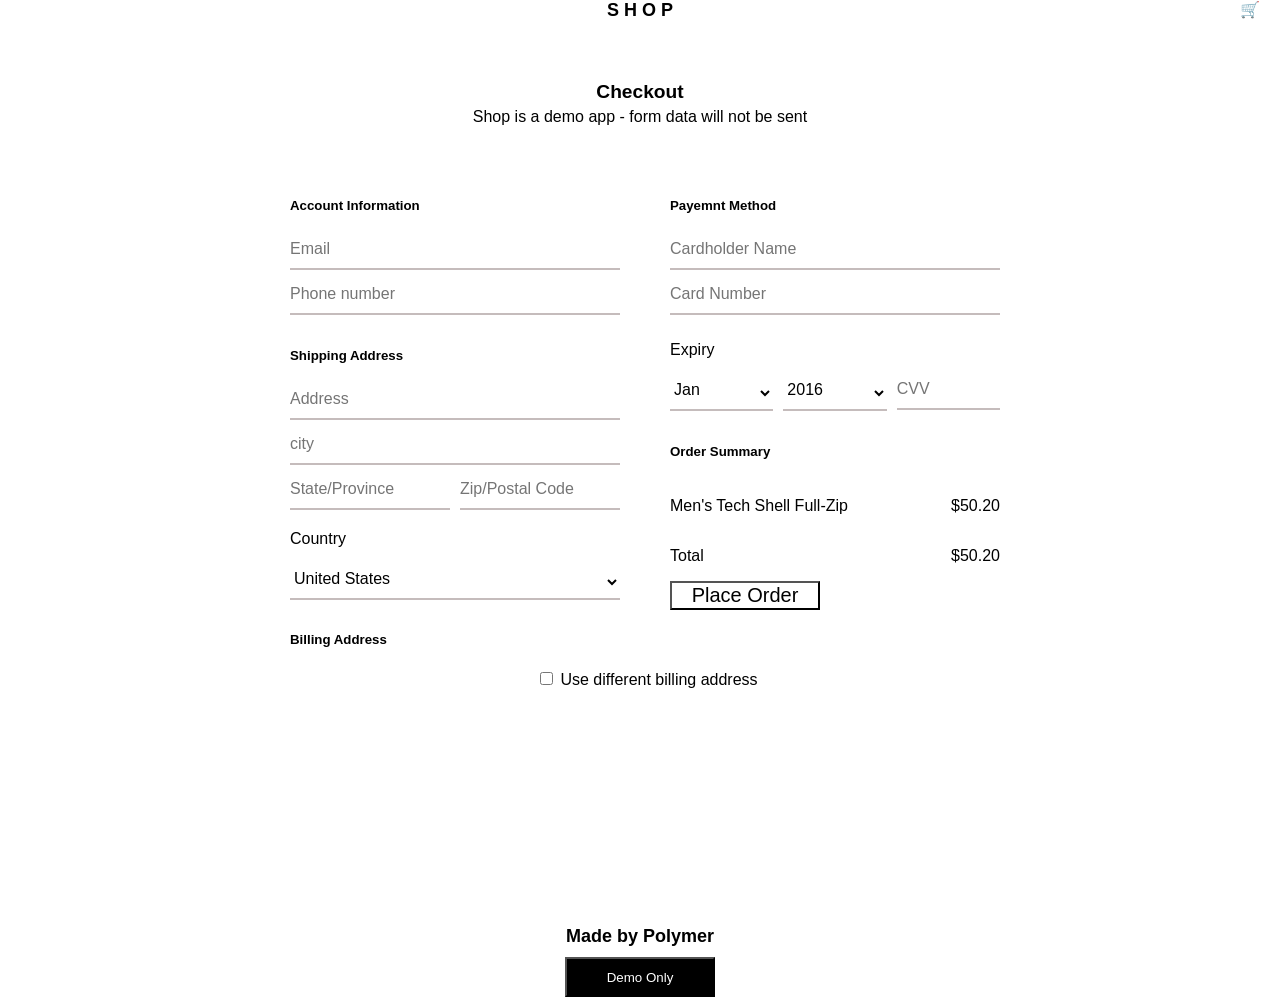
==== checkout.html @ 61aa3599 "add shop polymner project" ====
<!DOCTYPE html>
<html lang="en">
<head>
    <meta charset="UTF-8">
    <meta name="viewport" content="width=device-width, initial-scale=1.0">
    <title>Document</title>
    <link href = "styles.css" rel = "stylesheet"> 
    

</head>
<body>


    <div class = "checkout-container">
        <a href="home.html"><div class="title">S H O P</div></a>
        <a href="cart.html"><div class="cart">🛒</div></a>
        <input type="checkbox" id="menu" class="hamberger">
            <label for="menu" class = "hamberger-symbol">☰</label>
       
        
        <div class="category-options">
            <input type="radio" id="mensoutwear-radio" name="category" checked>
            <input type="radio" id="ladiesoutwear-radio" name="category">
            <input type="radio" id="menstshirts-radio" name="category">
            <input type="radio" id="ladiestshirts-radio" name="category">
        </div>

        <div class="main">
            <div class="dup">
                

                <div class="navigator">
                    <a href="./item-listing-page.html#mensoutwear">Men's Outerwear</a>
                    <a href="./item-listing-page.html#ladiesOutWear">Ladies' Outerwear</a>
                    <a href="./item-listing-page.html#menstshirts">Men's T-shirts</a>
                    <a href="./item-listing-page.html#ladiestshirts">Ladies' T-shirts</a>
                </div>
            </div>

            
        </div>
         <div class = "header">
            <span class = "head">Checkout</span>
            <span class = "details">Shop is a demo app - form data will not be sent</span>
         </div>
         <div class = "checkout">
            <div class = "shippingAddress">
                <h5 class = "Info">Account Information</h5>

                <div class = "email">
                    
                    <input type = "email" class = "line-input" placeholder="Email" required>
                </div>

                <div class = "phone">


                    <input type = "tel" class = "line-input" placeholder="Phone number">
                    
                </div>
                <h5 class = "shipping">Shipping Address</h5>
                <div class = "shipping">
                
                    <input type ="textarea" class = "line-input" placeholder="Address" required>
                </div>
                <div class = "city">
                
                    <input type ="text" class = "line-input" placeholder="city" required>
                </div>


                <div class = "stateandpin">
                    <span class = "state">
                    
                        <input type ="text" class = "line-input" placeholder="State/Province" required>

                    </span>
                    <span class = "zip">
                    
                        <input type ="text" class = "line-input" placeholder="Zip/Postal Code" required>

                    </span>
                </div>

                <div class = "country">
                    <p class = "name">Country</p>
                    <select class = "country">
                        <option>United States</option>
                        <option>Canada</option>
                        
                    </select>
                </div>

            
            
                <div class = "billing Address">
                    <h5 class = "billing">Billing Address</h5>
                    <label for = "billing">
                        <input type = "checkbox" id = "billing"> Use different billing address</label>
                    </label>

                </div>



            </div>

            <div class = "payment">
                <h5 class = "method">Payemnt Method</h5>
                <input type = "text" class = "line-input" placeholder="Cardholder Name" required>
                <br>
                <input type = "text" class = "line-input" placeholder = "Card Number" required>
                <br>

                <p class = "expiry">Expiry</p>
                <div class = "date">
                    
                    <select class = "month">
                        <option>Jan</option>
                        <option>Feb</option>
                        <option>Mar</option>
                        <option>Apr</option>
                        <option>May</option>
                        <option>Jun</option>
                        <option>Jul</option>
                        <option>Aug</option>
                        <option>Sep</option>
                        <option>Oct</option>
                        <option>Nov</option>
                        <option>Dec</option>
                    </select>

                    <select class = "year">
                        <option>2016</option>
                        <option>2017</option>
                        <option>2018</option>
                        <option>2019</option>
                        <option>2020</option>
                        <option>2021</option>
                        <option>2022</option>
                        <option>2023</option>
                        <option>2024</option>
                        <option>2025</option>
                        <option>2026</option>
                        
                    </select>
                
                    <span><input type = "text" class = "line-input" placeholder = "CVV"></span>

                </div>

                <div class = "ordersummary">
                    <h5 class = "summary">Order Summary</h5>
                    <div class = "details">
                        <p class = "ordername">Men's Tech Shell Full-Zip</p>
                        <p class = "price">$50.20</p>
                    </div>

                    <div class = "total">
                        <p class = "total">Total</p>
                        <p class = "totalprice">$50.20</p>
                    </div>
                </div>

                
                <div class = "order-button">
                    <button class = "placeorder">Place Order</button>
                </div>

            

                
            </div>

        </div>
        <div class = "footer">
            <a href = "https://polymer-library.polymer-project.org/3.0/docs/apps/"><div class = "title">Made by Polymer</div></a>
            <div class = "button"><button>Demo Only</button></div>

            </div>
        
    </div>
---- styles.css ----
/* home page css */

    * {
        box-sizing: border-box;
    }

    body {
        margin: 0;
        padding: 0;
        overflow-x: hidden;
    }


    
    .home-container {
      
        display: flex;
        flex-direction: column;
        width: auto;
        
        
    }

    .title {
        margin-top: 10px;
    }
    

    .container img{
        max-width: 100%;
        height: auto;
     
      
        
    }
    .navigator label{
        display: flex;
        justify-content: flex-start;
        color: black;


    }
    .main {
        display: flex;
        justify-content: center;
        align-items: center;
        position: relative;
        height: 40px;
        width: 100%;
        margin: 0;
        padding: 0;
       
    }

    .main .title {

        position: absolute;
        left: 50%;
        transform: translate(-50%);
        margin: 0;
        padding: 0;
        text-align: center;
    }
    label{
        position: absolute;
        left: 20px;
    }

    .cart {
        position: absolute;
        top: 0;
        right: 20px;
      
    }

    a {
        text-decoration: none;
        color: black;
    }

    
    .navigator {
        display: none;
    
    
    }
    #menu {
        display: none;
        
    } 



    
    


    

    

    #menu:checked ~ .main .navigator {
        display: flex;
        flex-direction: column;
        justify-content: flex-start;
        align-items: flex-start;
        position: fixed;
        left: 0;
        height: 100vh;
        width: 250px;
        background-color: white;
        
    
    }

    .navigator a{
        display: block;
        position: static;
        height: auto;
        margin: 0;
        padding: 15px;
        background-color: white;
        
        cursor: pointer;
    
        
       
    }

    



    .menoutwear, .ladiesoutwear{
        margin-top: 20px;
        display: flex;
        flex-direction: column;
        align-items: center;
        gap: 10px;
        width: 100%;
    }

    .menoutwear img, .ladiesoutwear img{
        width: 100%;
        height: 250px;
        object-fit: cover;
        display: block;
    }


    .title, .items .item1 a {
        
        color: black;
        text-align: center;
        font-size: large;
        font-weight: bold;
        margin: 0;
    }

    

    .tshirts {
        
        margin-top: 20px;
        display: flex;
        
    }

    .tshirts img {
        width: 100%;
        height: 200px;
        object-fit: cover;
        display: block;
    }

    

    .tshirts .title {
        margin-top: 20px;
        display: flex;
        justify-content: space-around;
       
    }

    .tshirts .shop {
        margin-top: 20px;
        display: flex;
        justify-content: space-around;
        
    }

    .shop button {
       
        height: 40px;
        width: 150px;
        margin-bottom: 10px;
        

    }


    
    .footer {
        
        display: flex;
        flex-direction: column;
        align-items: center;
        gap: 10px;
    }

    


    .footer .button button {
        height: 40px;
        width: 150px;
        background-color: black;
        color: white;
        
     
    } 

    .category-options {
        display: none;
    }

    .products section {
        display: none;
    }

    .products:not(:has(section:target)) #mensoutwear {
        display: block;
    }

    .products section:target {
        display: block;
    }

   
    body:has(#mensoutwear:target) .navigator a[href$="#mensoutwear"],
    body:has(#ladiesOutWear:target) .navigator a[href$="#ladiesOutWear"],
    body:has(#menstshirts:target) .navigator a[href$="#menstshirts"],
    body:has(#ladiestshirts:target) .navigator a[href$="#ladiestshirts"] {
        font-weight: bold;
        
    }

    body:not(:has(section:target)) .navigator a[href$="#mensoutwear"] {
        font-weight: bold;
    
    }

    @media(min-width: 768px) { 
        img {
            margin-top: 20px;
        }
        .container {
            display: flex;
            flex-direction: column;
            width: auto;
        
        }

        .tshirts {
            margin-top: 20px;
            display: flex;
            align-items: flex-start;
            width: 100%;
        }

        .tshirt-item {
            flex: 1;
            display: flex;
            flex-direction: column;
            align-items: center;
        }



        .tshirts img {
       
            margin-right: 0px;
            width: 100%;
            height: 400px;
            object-fit: cover;
           
        }

       

       
        
        .navigator {
        
            display: flex;
            flex-direction: row;
            justify-content: center;
            align-items: center;
            gap: 25px;
            margin-top: 0;
            position: static;
            width: auto;
            height: auto;
            margin-top: 20px;
            background-color: transparent;



           

        }

        .navigator a {
            display: block;
            position: static;
            padding: 10px;
            background-color: transparent;
            white-space: nowrap;
        }

        .hamberger, .hamberger-symbol {
            display: none;
        }

        body:has(#mensoutwear:target) .navigator a[href$="#mensoutwear"],
        body:has(#ladiesOutWear:target) .navigator a[href$="#ladiesOutWear"],
        body:has(#menstshirts:target) .navigator a[href$="#menstshirts"],
        body:has(#ladiestshirts:target) .navigator a[href$="#ladiestshirts"] {
            font-weight: bold;
            border-bottom: 2px solid black;
        
        }

        body:not(:has(section:target)) .navigator a[href$="#mensoutwear"] {
            font-weight: bold;
            border-bottom: 2px solid black;
    
        }

        


        
    }

    @media(min-width: 1200px) {
        
        .menoutwear, .ladiesoutwear{
        margin-top: 20px;
        display: flex;
        flex-direction: column;
        align-items: center;
        gap: 10px;
        width: 100%;
    }

    .menoutwear img, .ladiesoutwear img{
        margin-top: 20px;
        max-width: 100%;
        height: auto;
        object-fit: cover;
        display: block;
      
    }
    body:has(#mensoutwear:target) .navigator a[href$="#mensoutwear"],
    body:has(#ladiesOutWear:target) .navigator a[href$="#ladiesOutWear"],
    body:has(#menstshirts:target) .navigator a[href$="#menstshirts"],
    body:has(#ladiestshirts:target) .navigator a[href$="#ladiestshirts"] {
        font-weight: bold;
        border-bottom: 2px solid black;
        
    }

    body:not(:has(section:target)) .navigator a[href$="#mensoutwear"] {
        font-weight: bold;
        border-bottom: 2px solid black;
    
    }
}

    

/* item-listing-page css */
   

         .container {
            display: flex;
            flex-direction: column;
            width: auto;
       
        
        
        }

       

        .items {
            margin-top: 20px;
            display: grid;
            grid-template-columns: 1fr 1fr;
            justify-items: center;
        }

        .items img {
            
            width: auto;
            height: auto;
            object-fit: cover;
            

        }

        .title-image {
            display: none;
        }

        .items span {
            
            font-size: small;
            display: flex;
            flex-direction: column;
        }

        .name {
            margin-top: 10px;
        }

        .cost {
            
            font-weight: lighter;
        }

        .category-item {
            display: flex;
            flex-direction: column;
            justify-content: center;
            align-items: center;
            margin-top: 10px;
          
        }
        .men {
            font-weight: bold;
        }

        

        

        

        @media(min-width: 768px) {
            .items img {
                margin-top: 20px;
                width: 100%;
                height: 283px;
                object-fit: cover;
                display: block;

            }

            .title-image {
                margin-top: 20px;
                display: flex;
                flex-direction: column;
                align-items: center;
                gap: 10px;
                width: auto;
            }

            .title-image img {
                width: auto;
                height: 340px;
                object-fit: cover;
                display: block;
            }
            .items {
                width: 100%;
                height: auto;
                display: grid;
                grid-template-columns: 1fr 1fr 1fr;
                column-gap: 20px;
                margin-top: 40px;

            }

           

            .hamberger, .hamberger-symbol {
                display: none;
            }


        }

        @media(min-width: 1200px) {
            .items {
                display: grid;
                column-gap: 15px;
                

            }
        }


/* item-listing-page css */

        .item-description {
            margin: 20px 30px;
            width: auto;
            color: rgb(132, 126, 126);
            font-size: small;
           
            
        }

        .item-images {
            text-align: center;
            margin: 10px;
           
        }

        .item-images img {
            height: 100%;
            width: 600px;
        }

        hr {
            width: 100%;
            color: rgb(132, 126, 126);
        }

        

        .item-title {
            font-size: 24px;
            font-weight: bold;
            color: black;
            line-height: 28px;
            margin: 0;
            margin-left: 10px;
        }

        .item-price {
            margin-left: 10px;
            margin-bottom: 30px;
        }
        
        .item-size, .item-quantity {
            display: flex;
            gap: 20px;
            margin: 10px;
            margin-left: 0;
            align-items: center;
            padding-left: 0;

        } 

        .size {

            width: 80px;
        }

        .sizes {
            flex: 1;
        }

        select {
            border: none;
            background-color: transparent;
            width: 100%;
            padding: 10px;

           


        }

        .add-cart button{
            height: 30px;
            width: 100%;
            border-radius: 0;

        }

        

        .item-description section {
            display: none;
        }

        .item-description:not(:has(section:target)) #mens-item-description {
            display: block;
        }

        .item-description section:target {
            display: block;
        }

        .cart-popup {
            position: relative;
            max-width: 100%;
            background-color: white;
            height: 200px;
            
    
 
        }

        .cart-popup label {
            position: absolute;
            top: 10px;
            right: 20px;
            left: auto;
            cursor: pointer;
        }

        .title-cart {
            margin-left: 30px;
        }

       

        #cart-open #cart-closed {
            display: none;
        }

        .add-cart .add-cart-btn {
            display: block;
            height: 30px;
            line-height: 30px;
            width: 100%;
            text-align: center;
            background-color: black;
            color: white;
            cursor: pointer;
        }

        


        @media(min-width: 768px) {
            
            .item-images {
                margin: 64px 0px 64px 0px;
                height: 600px;
                width: 600px;
            }

            .item-images img {
                height: 600px;
                width: auto;
            }

            .item-details {
                height: 600px;
                width: 500px;
                margin: 128px 32px 64px 32px;
            }
            
            .item-description section:target,
            .item-description:not(:has(section:target)) #mens-item-description {
                display: flex;
                justify-content: center;
                width: 100%;
                gap: 10px;
            }

            .add-cart .add-cart-btn {
                height: 30px;
                width: 200px;
            }

        }



/* cart css */

        .cart-page {
            display: flex;
            flex-direction: column;
            padding: 20px 20px;
            font-size: 18px;
        }

        .cart-item {
            display: grid;
            grid-template-columns: 80px 1fr auto;
            column-gap: 30px;
            row-gap: 10px;
            align-items: center;
            padding: 20px 0;
        }
       

        .image-item {
            grid-row: 1 / 3;
            height: 80px;
            width: 80px;
            
        }

        .image-item img {
            width: 100%;
            height: 100%;
            object-fit: contain;
        }

        .item-name {
           
            font-size: 18px;
            font-weight: 500;
            margin: 0;
            

        }

        .cart-remove {
            position: static;
            cursor: pointer;
            color: black;
            font-size: 22px;
        }

        .remove-check {
            display: none;
        }

        .item-meta {
            grid-column: 2 / 4;
            display: flex;
            justify-content: flex-end;
            align-items: center;
            gap: 40px;
            color: #777;
        }

        .item-meta select {
            border: none;
            background: transparent;
            font-size: 18px;
            width: auto;
            padding: 0;
        }

        .cart-summary {
            margin-top: 20px;
        }

        .cart-summary-row {
            display: flex;
            justify-content: flex-end;
            gap: 45px;
            font-weight: bold;
        }

        .checkout-button {
            display: block;
            margin: 30px 0  auto auto;
            width: auto;
            padding: 12px 0;
            text-align: center;
            background: black;
            color: white;
        }

        .cart-item:has(.remove-check:checked) {
            display: none;
        }

        

        @media (min-width: 768px) {
            
            .cart-page {
                max-width: 1000px;
                margin: 0 auto;
                padding: 20px 40px;
            }

            .cart-item {
                grid-template-columns: 80px 1fr auto auto;   
                column-gap: 40px;
                align-items: center;
            }

            .image-item {
                grid-row: 1;              
                grid-column: 1;
            }

            .item-name {
                grid-row: 1;
                grid-column: 2;
                text-align: left;
            }

            .item-meta {
                grid-row: 1;                
                grid-column: 3;
                gap: 50px;

            }

            .cart-item label {
                grid-row: 1;
                grid-column: 4;             
                justify-self: end;
            }

           

            .checkout-button {
                height: 50px;
                width: 200px;
                margin-right: 0px;
                
            }

            .cart-container .navigator {
                display: none;
            }
        }

        

   

/* checkout page css */

        body {
            overflow-x: hidden;
            font-family: 'Roboto', 'Noto', sans-serif;
            height: 100%;
        }
        .shippingAddress, .payment {
            max-width: 768px;
            margin-top: 50px;
            margin-left: 20px;
            margin-bottom: 100px;
            margin-right: 10px;
        }
        

        .header {
            margin-top: 20px;
            display: flex;
            flex-direction: column;
            align-items: center;

        }

        .head {
            font-weight: bolder;
            font-size: larger;
            margin-bottom: 5px;
        }

        label {
            display: block;
        }

        .ordersummary {
            max-width: 768px;

        }

        .details, .total {
            display: flex;
            justify-content: space-between;
        }

        .line-input, select {
            border: none;
            background: transparent;
            border-bottom: 2px solid #c5bcbc;
            padding: 5px 0;
            width: 100%;
            font-size: 16px;
            padding-bottom: 10px;
            margin-bottom: 10px;
           
         
        }

        .line-input:focus {
            outline: none;
            border-bottom-color: black;
        }

        .stateandpin {
            display: grid;
            grid-template-columns: 1fr 1fr;
            gap: 10px;
        }

        .date {
            display: grid;
            grid-template-columns: 1fr 1fr 1fr;
            gap: 10px;

        }


        .order-button button{
            font-size : 20px;
            width: 100%;
            height: 50px;
            background-color: blue;
            color: white;
        }

        hamberger-symbol {
            display: none;
        }


        @media(min-width: 768px) {
            .checkout-container .navigator {
                display: none;
            }
            .shippingAddress, .payment {
                width: 330px;
                height: 650px;
                

            }

            .checkout {
                display: grid;
                grid-template-columns: 1fr 1fr;
                column-gap: 10px;
            }

            .order-button button{
                font-size : 20px;
                width: 150px;
                height: auto;
                background-color: white;
                color: black;
            }
        }

        @media(min-width: 1200px) {
            .checkout {
                display: flex;
                justify-content: center;
                gap: 20px;
            }

            #billing {
                margin-left: 520px;
                
            }

        }
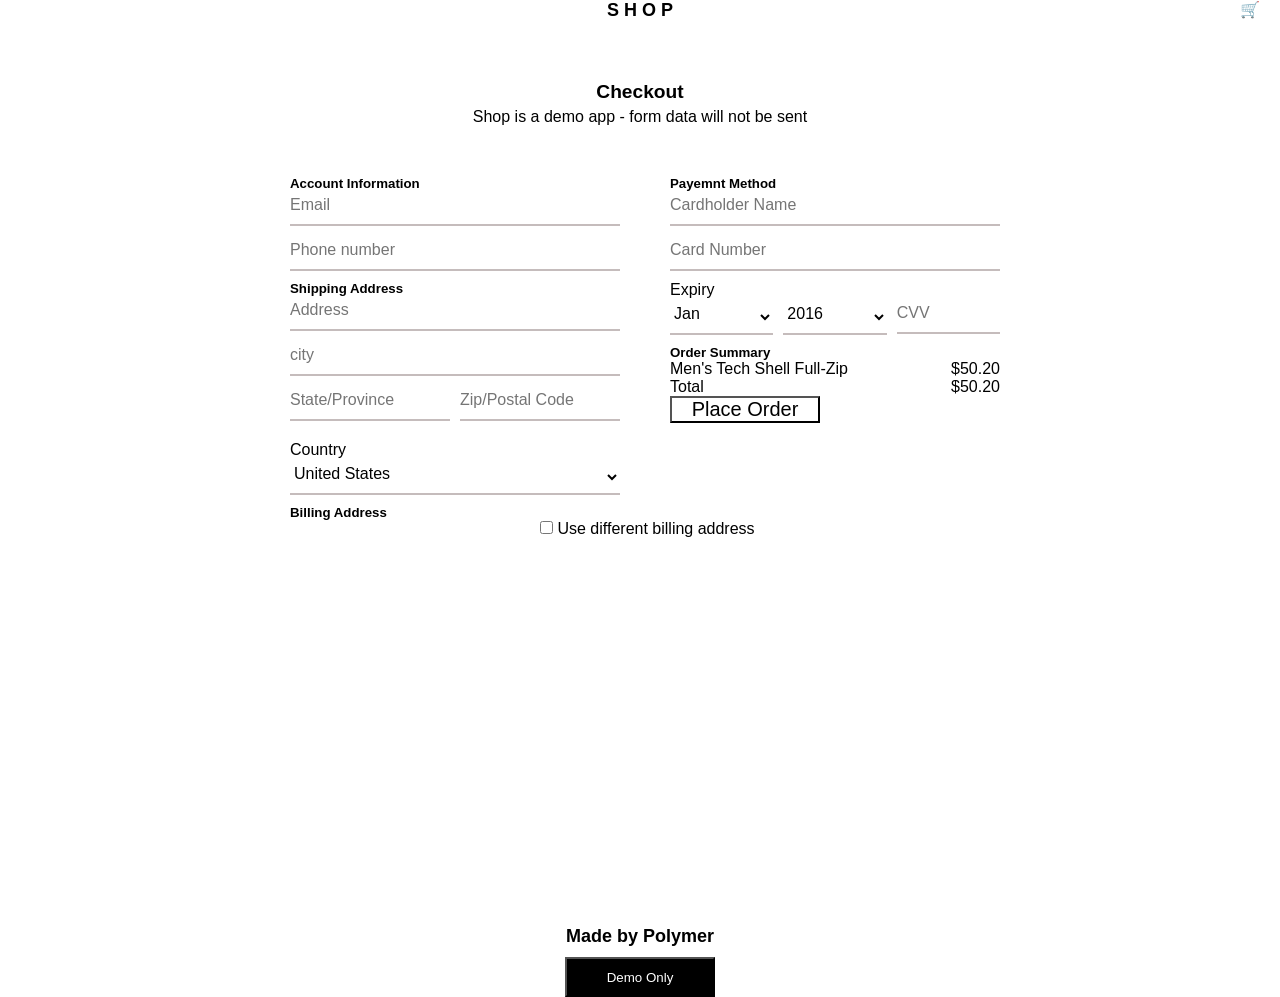
==== commit 980298c7: "link to reset.css" ====
--- a/checkout.html
+++ b/checkout.html
@@ -4,6 +4,7 @@
     <meta charset="UTF-8">
     <meta name="viewport" content="width=device-width, initial-scale=1.0">
     <title>Document</title>
+    <link href = "reset.css" rel = "stylesheet"> 
     <link href = "styles.css" rel = "stylesheet"> 
     
 
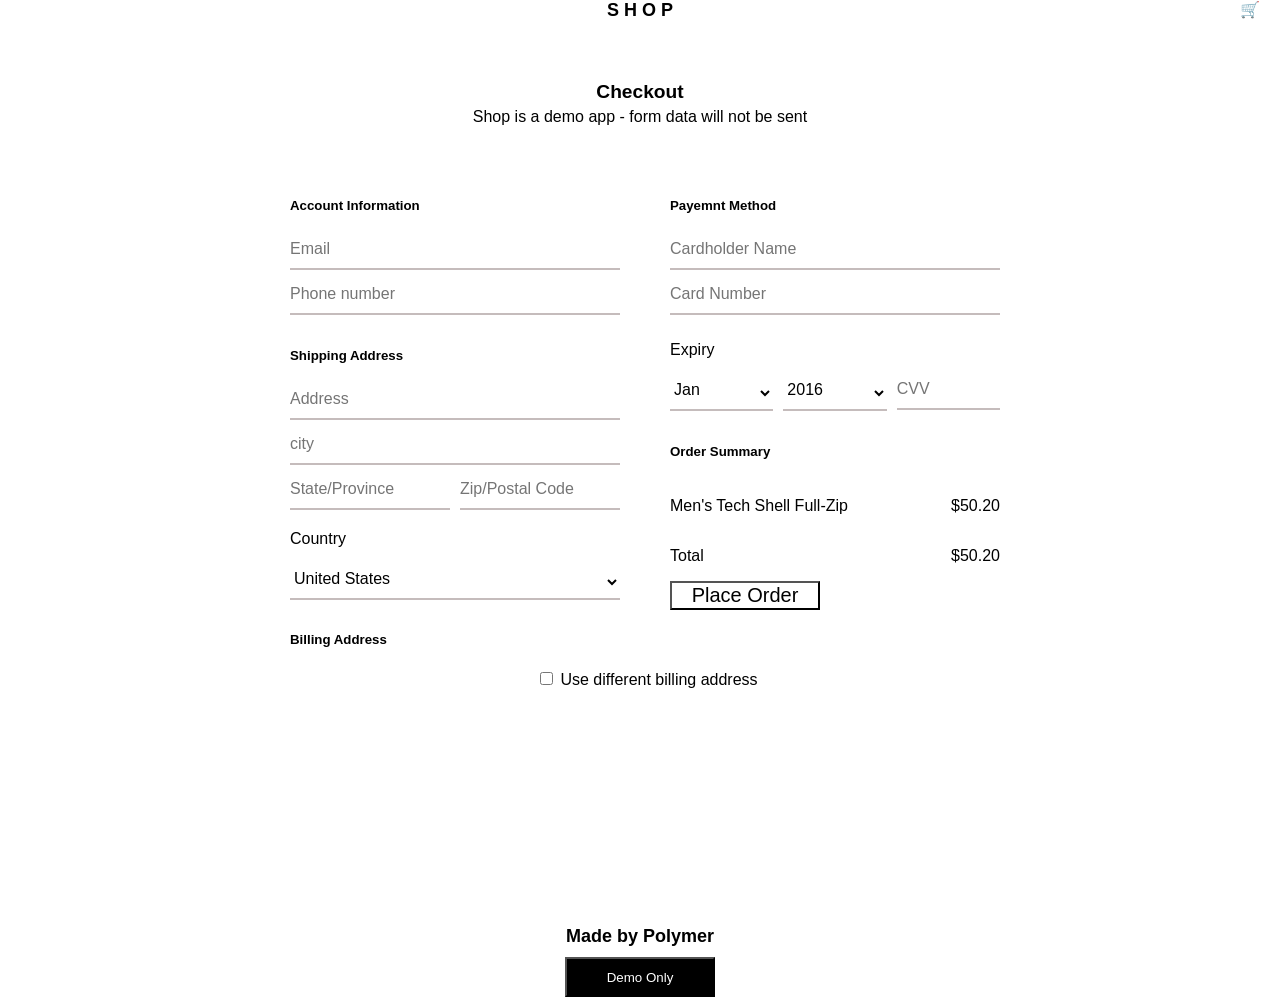
==== commit eddf69d0: "fix alignment issues" ====
--- a/checkout.html
+++ b/checkout.html
@@ -4,8 +4,9 @@
     <meta charset="UTF-8">
     <meta name="viewport" content="width=device-width, initial-scale=1.0">
     <title>Document</title>
-    <link href = "reset.css" rel = "stylesheet"> 
+    
     <link href = "styles.css" rel = "stylesheet"> 
+
     
 
 </head>
@@ -13,7 +14,7 @@
 
 
     <div class = "checkout-container">
-        <a href="home.html"><div class="title">S H O P</div></a>
+        <a href="index.html"><div class="title">S H O P</div></a>
         <a href="cart.html"><div class="cart">🛒</div></a>
         <input type="checkbox" id="menu" class="hamberger">
             <label for="menu" class = "hamberger-symbol">☰</label>
